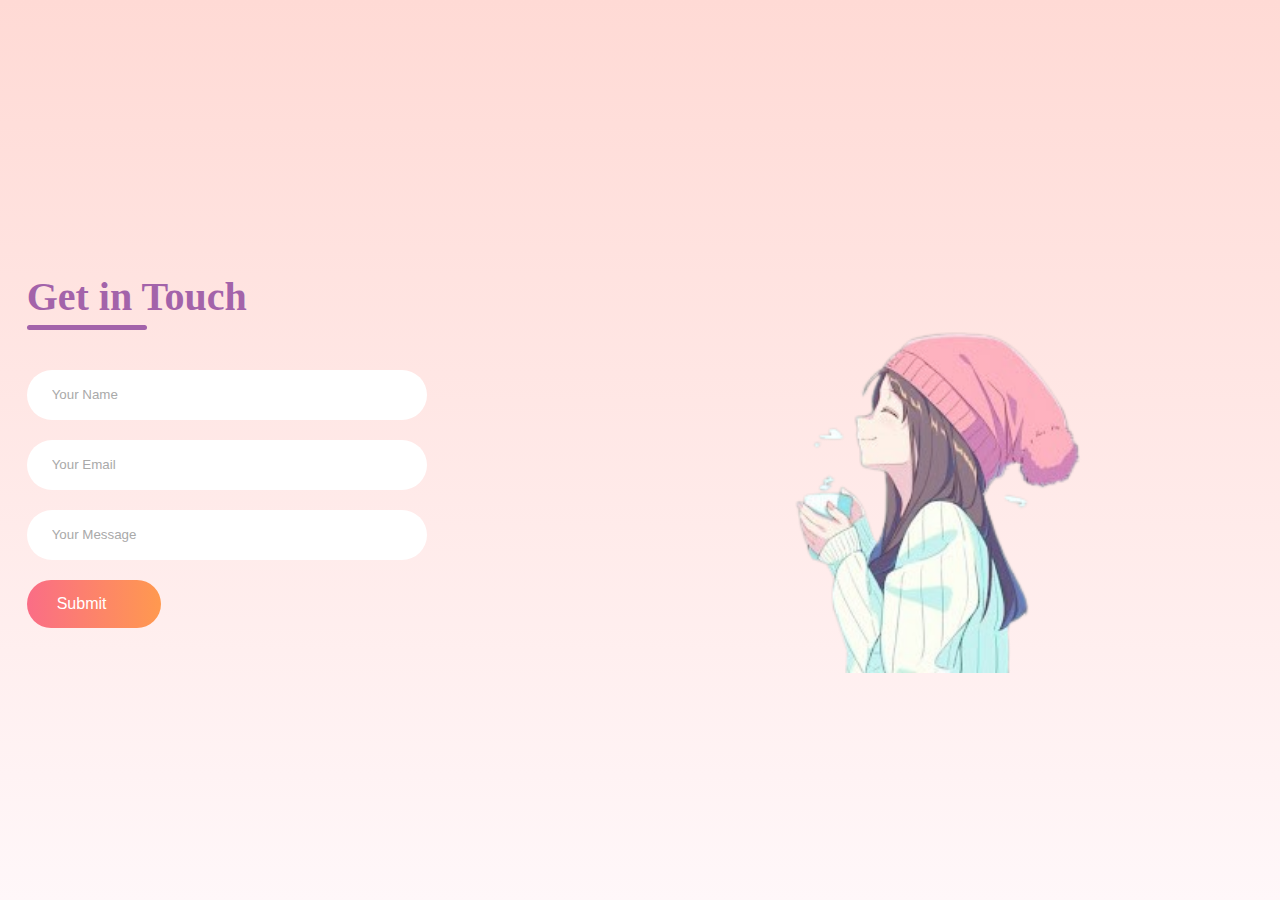
==== Contact pg/index.html @ 1dd59278 "cute contact page...beautiful" ====
<!DOCTYPE html>
<html lang="en">
<head>
    <meta charset="UTF-8">
    <meta name="viewport" content="width=device-width, initial-scale=1.0">
    <link rel="stylesheet" href="style.css">
    <title>Contact</title>
</head>
<body>
    <div class="contact-container">
        <form action="https://api.web3forms.com/submit" method="POST" class="contact-left">
            <div class="contact-left-title">
                <h2>Get in Touch</h2>
                <hr>
            </div>
            <input type="hidden" name="access_key" value="71e6e9ce-cec3-40db-8cbc-29c4449d9df5">
            <input type="text" name="name" placeholder="Your Name" class="contact-inputs">
            <input type="email" name="email" placeholder="Your Email" class="contact-inputs">
            <input name="message"  placeholder="Your Message" class="contact-inputs">
            <button type="submit">Submit <img src="" alt=""></button>
        </form>
        <div class="contact-right">
            <img src="/Contact pg/img/pc3.png" alt="">
        </div>
    </div>
</body>
</html>
---- Contact pg/style.css ----
*{
    padding: 0;
    margin: 0;
    box-sizing: border-box;
}
body{
    font-family: 'Outfit';
    background: linear-gradient(#ffdad5, #fff7f9);
}
.contact-container{
    height: 100vh;
    display: flex;
    align-items: center;
    justify-content: space-evenly;
}
.contact-left{
    display: flex;
    flex-direction: column;
    align-items: start;
    gap: 20px;
}
.contact-left-title h2{
    font-weight: 600;
    color: #a363aa;
    font-size: 40px;
    margin-bottom: 5px;
}
.contact-left-title hr{
    border: none;
    width: 120px;
    height: 5px;
    background-color: #a363aa;
    border-radius: 10px;
    margin-bottom: 20px;
}
.contact-inputs{
    width: 400px;
    height: 50px;
    border: none;
    outline: none;
    padding-left: 25px;
    font-weight: 500;
    color: #666;
    border-radius: 50px;
}
.contact-left textarea{
    height: 140px;
    padding-top: 15px;
    border-radius: 20px;
}
.contact-inputs:focus{
    border: 2px solid #ff994f;
}
.contact-inputs::placeholder{
    color: #a9a9a9;
}
.contact-left button{
    display: flex;
    align-items: center;
    padding: 15px 30px;
    font-size: 16px;
    color: #fff;
    gap: 10px;
    border: none;
    border-radius: 50px;
    background: linear-gradient(270deg, #ff994f, #fa6d86);
    cursor: pointer;
}
.contact-left button img{
    width: 15px;
}
.contact-right img{
    width: 800px;
}
@media (max-width:800px){
    .contact-inputs{
        width: 80vh;
    }
    .contact-right{
        display: none;
    }
}
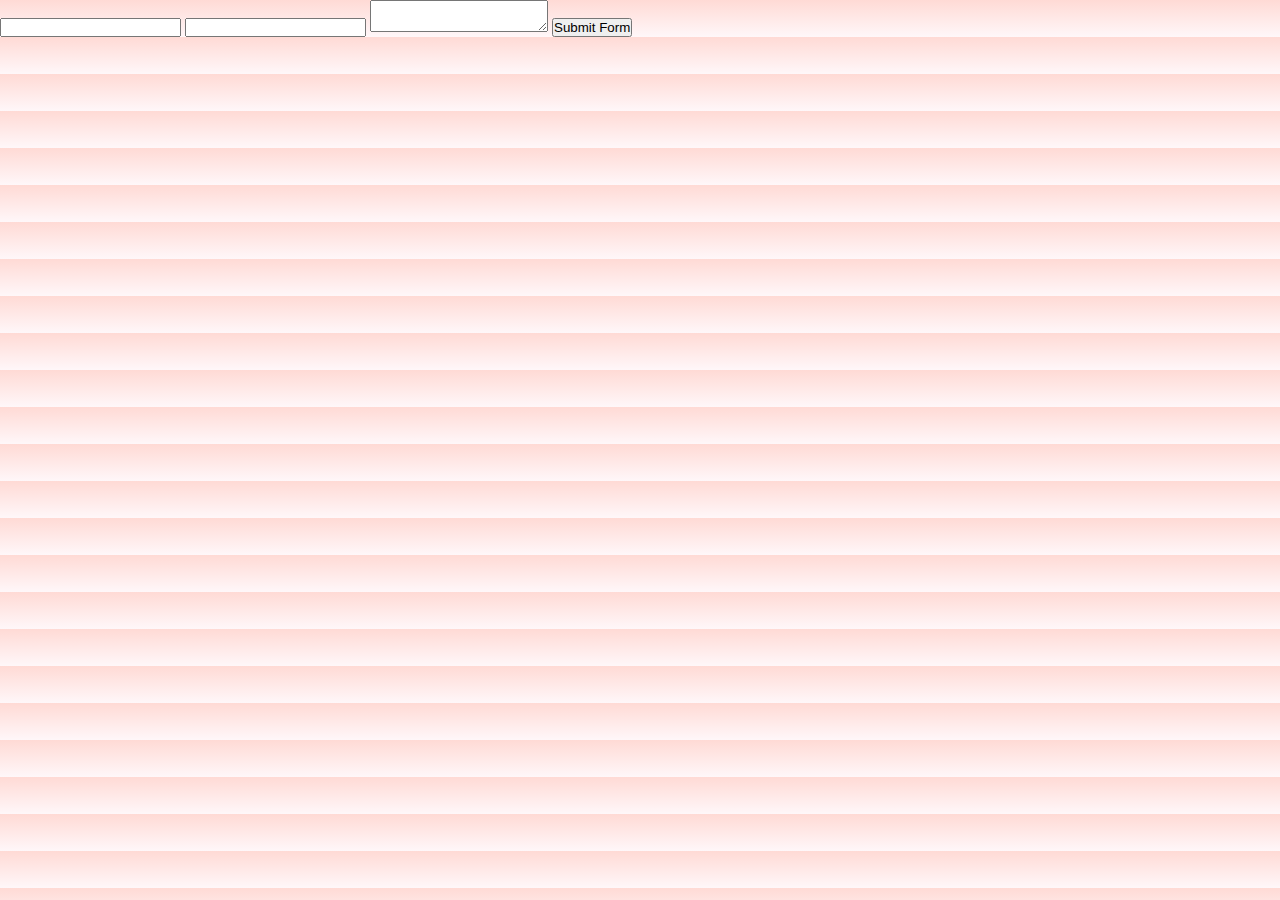
==== commit a4290b9e: "likle updates" ====
--- a/Contact pg/index.html
+++ b/Contact pg/index.html
@@ -4,10 +4,11 @@
     <meta charset="UTF-8">
     <meta name="viewport" content="width=device-width, initial-scale=1.0">
     <link rel="stylesheet" href="style.css">
+    <link rel="stylesheet" href="file.js">
     <title>Contact</title>
 </head>
 <body>
-    <div class="contact-container">
+    <!--<div class="contact-container">
         <form action="https://api.web3forms.com/submit" method="POST" class="contact-left">
             <div class="contact-left-title">
                 <h2>Get in Touch</h2>
@@ -22,6 +23,61 @@
         <div class="contact-right">
             <img src="/Contact pg/img/pc3.png" alt="">
         </div>
-    </div>
+    </div>-->
+    <form method="POST" id="form">
+
+        <input type="hidden" name="access_key" value="71e6e9ce-cec3-40db-8cbc-29c4449d9df5">
+    
+        <input type="text" name="name" required>
+        <input type="email" name="email" required>
+        <textarea name="message" required></textarea>
+        <input type="checkbox" name="botcheck" class="hidden" style="display: none;">
+    
+        <button type="submit">Submit Form</button>
+    
+        <div id="result"></div>
+    
+    </form>
+    
+    <script>
+    const form = document.getElementById('form');
+    const result = document.getElementById('result');
+    
+    form.addEventListener('submit', function(e) {
+      e.preventDefault();
+      const formData = new FormData(form);
+      const object = Object.fromEntries(formData);
+      const json = JSON.stringify(object);
+      result.innerHTML = "Please wait..."
+    
+        fetch('https://api.web3forms.com/submit', {
+                method: 'POST',
+                headers: {
+                    'Content-Type': 'application/json',
+                    'Accept': 'application/json'
+                },
+                body: json
+            })
+            .then(async (response) => {
+                let json = await response.json();
+                if (response.status == 200) {
+                    result.innerHTML = "Form submitted successfully";
+                } else {
+                    console.log(response);
+                    result.innerHTML = json.message;
+                }
+            })
+            .catch(error => {
+                console.log(error);
+                result.innerHTML = "Something went wrong!";
+            })
+            .then(function() {
+                form.reset();
+                setTimeout(() => {
+                    result.style.display = "none";
+                }, 3000);
+            });
+    });
+    </script>
 </body>
 </html>